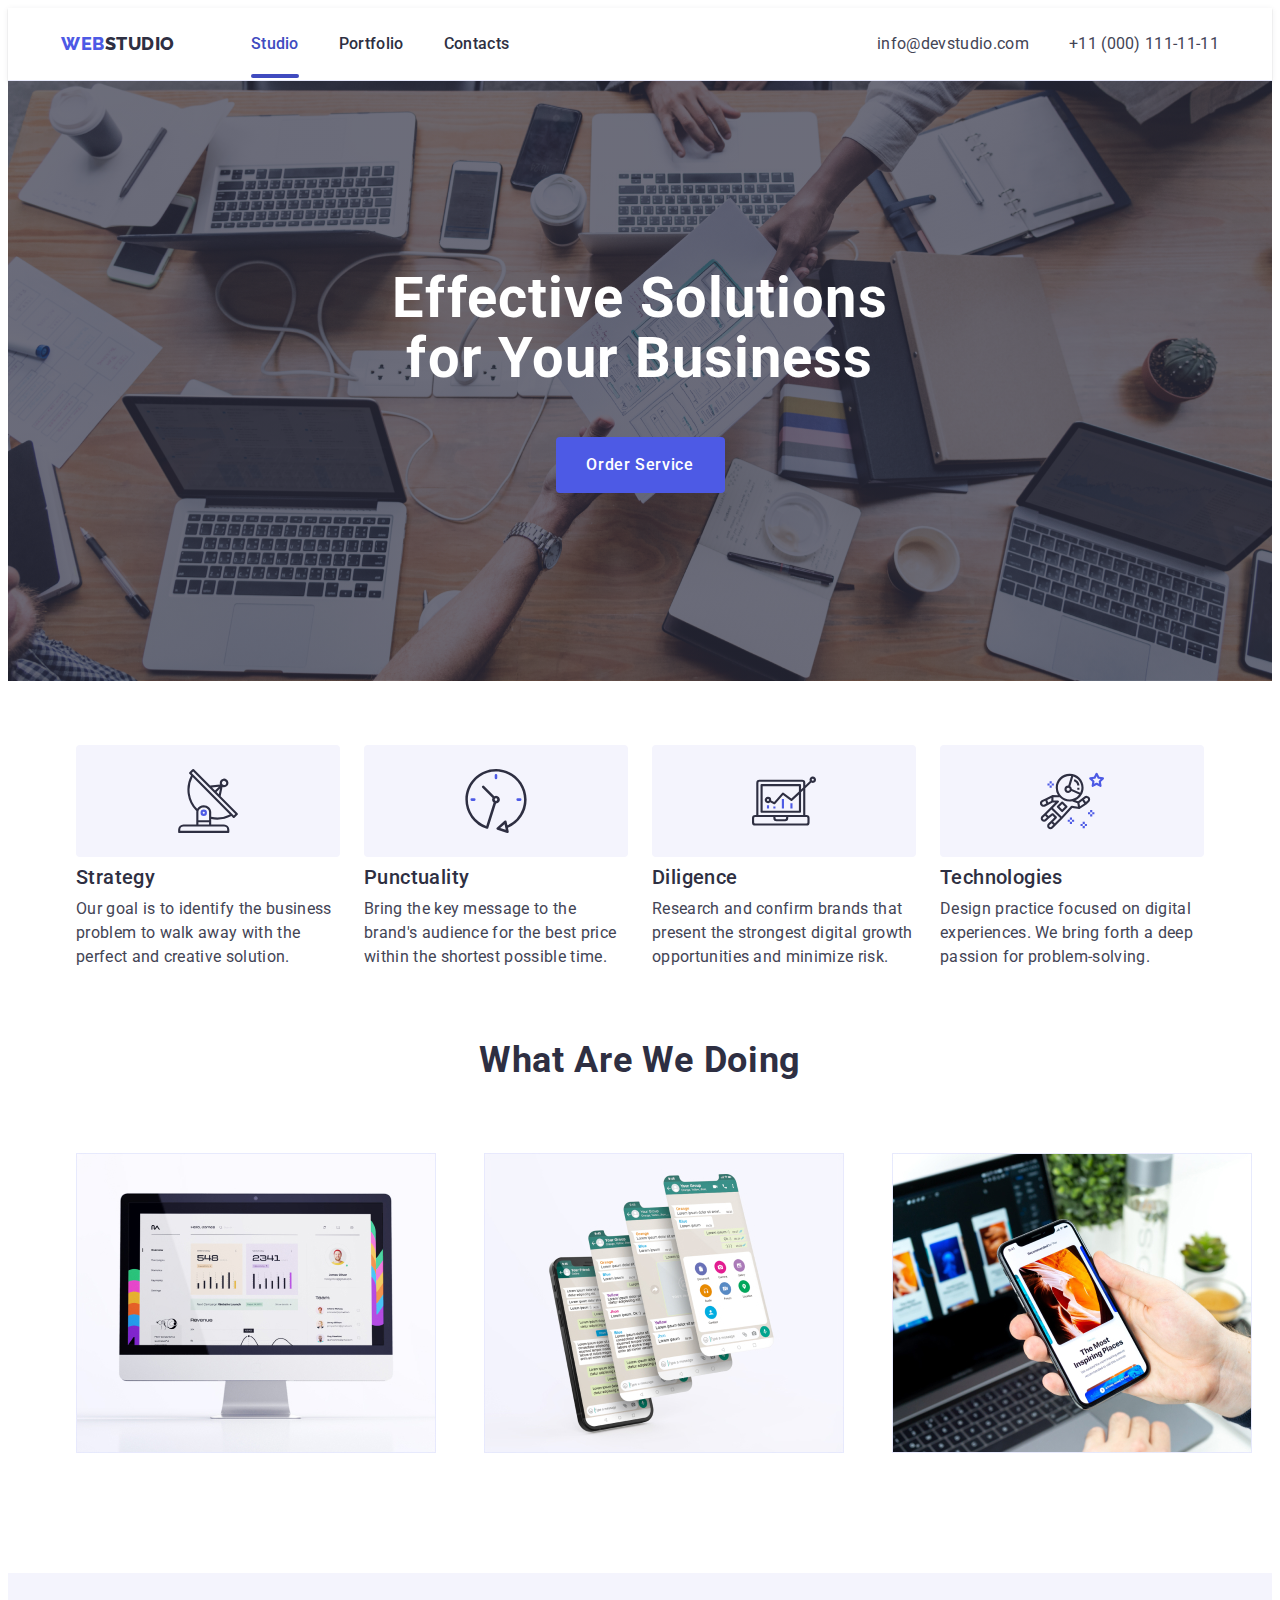
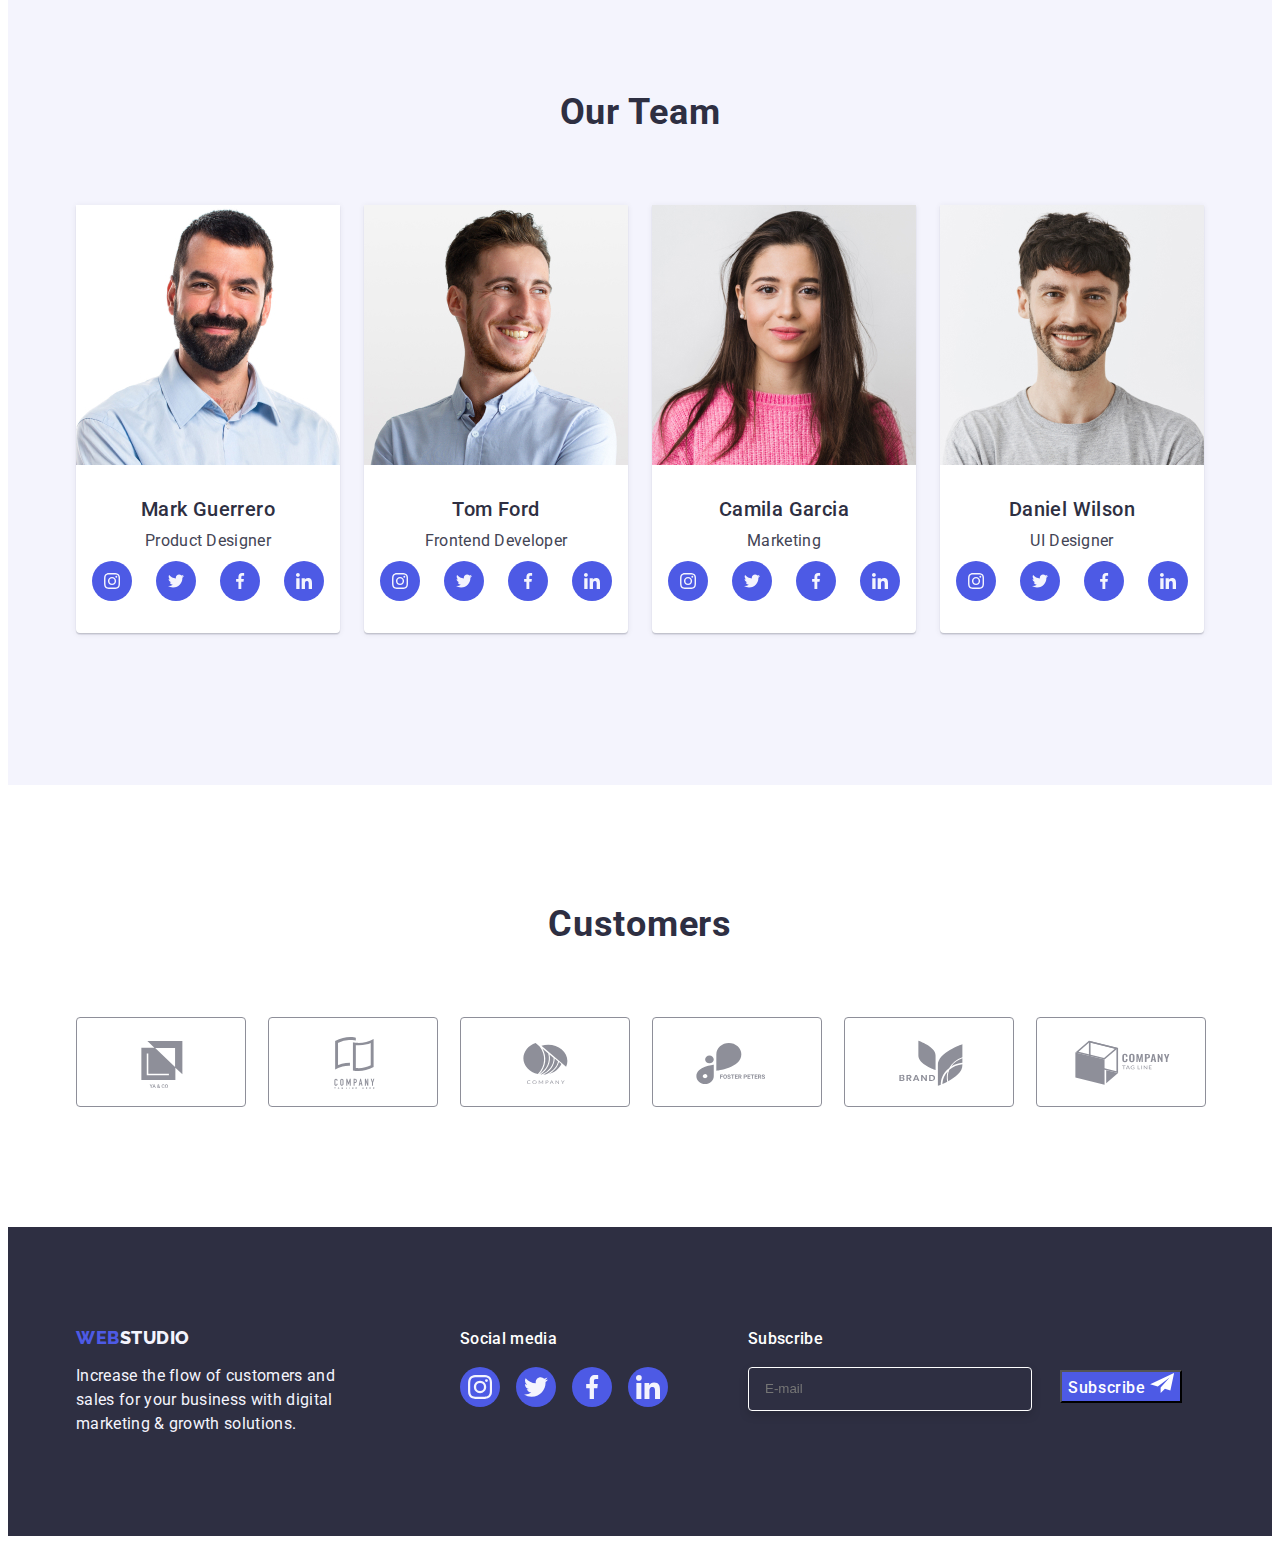
==== index.html @ 82d2b9a8 "correction" ====
<!DOCTYPE html>
<html lang="en">
<head>
    <meta charset="UTF-8">
    <meta http-equiv="X-UA-Compatible" content="IE=edge">
    <meta name="viewport" content="width=device-width, initial-scale=1.0">
    <title>Business solutions</title>
    <link rel="preconnect" href="https://fonts.googleapis.com">
    <link rel="preconnect" href="https://fonts.gstatic.com" crossorigin>
    <link href="https://fonts.googleapis.com/css2?family=Raleway:wght@800&family=Roboto:wght@400;500;700;900&display=swap"
        rel="stylesheet">
    <link rel="stylesheet" href="https://cdnjs.cloudflare.com/ajax/libs/modern-normalize/2.0.0/modern-normalize.min.css" integrity="sha512-4xo8blKMVCiXpTaLzQSLSw3KFOVPWhm/TRtuPVc4WG6kUgjH6J03IBuG7JZPkcWMxJ5huwaBpOpnwYElP/m6wg==" crossorigin="anonymous" referrerpolicy="no-referrer" />
    <link rel="stylesheet" href="./css/styles.css">
    <link rel="stylesheet" href="portfolio.html">
</head>
<body>
    <header class="header">
        <div class="container header-container">
        <nav class="header-navigation">
            <a href="./index.html" class="header-logo-link link">Web<span class="header-logo-color">Studio</span></a>
        <ul class="header-list list">
            <li class="header-item"><a class="header-link current-page link" href="./index.html">Studio</a></li>
            <li class="header-item"><a class="header-link link" href="./portfolio.html">Portfolio</a></li>
            <li class="header-item"><a class="header-link link" href="">Contacts</a></li>
        </ul>
        </nav>
        <address class="header-address">
        <ul class="header-address-list list">
            <li class="header-address-item"><a class="header-address-link link" href="mailto:info@devstudio.com">info@devstudio.com</a></li>
            <li class="header-address-item"><a class="header-address-link link" href="tel:+110001111111">+11 (000) 111-11-11</a></li>
        </ul>
        </address>
        </div>
    </header>
    <main class="main">
        <section class="main-section">
            <div class="container">
            <h1 class="main-section-title">Effective Solutions
            for Your Business</h1>
            <button type="button" class="main-section-button" data-modal-open>Order Service</button>
            </div>
        </section>
        <section class="main-content">
            <div class="container container-content">
            <h2 class="visually-hidden">Features</h2>
            <ul class="main-content-list list">
                <li class="main-content-item">
                    <div class="container-item">
                        <svg class="main-content-soc-icon" width="64" height="64">
                            <use href="./images/icons.svg#icon-antenna1"></use>
                        </svg>
                    </div>
                    <h3 class="main-content-name">Strategy</h3>
                    <p class="main-content-text">Our goal is to identify the business
                    problem to walk away with the perfect and creative solution.</p>
                </li>
                <li class="main-content-item">
                    <div class="container-item">
                            <svg class="main-content-soc-icon" width="64" height="64">
                                <use href="./images/icons.svg#icon-clock1"></use>
                            </svg>
                    </div>
                    <h3 class="main-content-name">Punctuality</h3>
                    <p class="main-content-text">Bring the key message to the brand's audience for the best price within the shortest possible time.</p>
                </li>
                <li class="main-content-item">
                    <div class="container-item">
                            <svg class="main-content-soc-icon" width="64" height="64">
                                <use href="./images/icons.svg#icon-diagram1"></use>
                            </svg>
                    </div>
                    <h3 class="main-content-name">Diligence</h3>
                    <p class="main-content-text">Research and confirm brands that present the strongest digital growth opportunities and minimize risk.</p>
                </li>
                <li class="main-content-item">
                    <div class="container-item">
                            <svg class="main-content-soc-icon" width="64" height="64">
                                <use href="./images/icons.svg#icon-astronaut1"></use>
                            </svg>
                    </div>
                    <h3 class="main-content-name">Technologies</h3>
                    <p class="main-content-text">Design practice focused on digital experiences. We bring forth a deep passion for problem-solving.</p>
                </li>
            </ul>
            </div>
        </section>
        <section class="main-content-pictures">
            <div class="container pictures-container">
            <h2 class="main-pictures-text">What are we doing</h2>
            <ul class="main-pictures-list list">
                <li class="main-list-photo"><img src="./images/gadget1.jpg" alt="computer" width="360"></li>
                <li class="main-list-photo"><img src="./images/gadget2.jpg" alt="mobile phones" width="360"></li>
                <li class="main-list-photo"><img src="./images/gadget3.jpg" alt="laptop and mobile phone" width="360"></li>
            </ul>
            </div>
        </section>
        <section class="main-content-team">
            <div class="container">
            <h2 class="main-team-titel">Our Team</h2>
            <ul class="main-team-list list">
                <li class="main-team-item"> <img src="./images/team_card1.jpg" alt="employee of the company 1" width="264">
                    <div class="main-item-workers">
                    <h3 class="main-team-name">Mark Guerrero</h3>
                    <p class="main-team-text">Product Designer</p>
                    <ul class="main-soc-list list">
                        <li class="main-soc-item">
                            <a href="" class="main-soc-link link" target="_blank" rel="noopener noreferrer">
                               <svg class="main-soc-icon" width="16" height="16">
                                <use href="./images/icons.svg#icon-instagram"></use>
                               </svg>
                            </a>
                        </li>
                        <li class="main-soc-item">
                            <a href="" class="main-soc-link link" target="_blank" rel="noopener noreferrer">
                               <svg class="main-soc-icon" width="16" height="16">
                                <use href="./images/icons.svg#icon-twitter"></use>
                               </svg>
                            </a>
                        </li>
                        <li class="main-soc-item">
                            <a href="" class="main-soc-link link" target="_blank" rel="noopener noreferrer">
                               <svg class="main-soc-icon" width="16" height="16">
                                <use href="./images/icons.svg#icon-facebook"></use>
                               </svg>
                            </a>
                        </li>
                        <li class="main-soc-item">
                            <a href="" class="main-soc-link link" target="_blank" rel="noopener noreferrer">
                               <svg class="main-soc-icon" width="16" height="16">
                                <use href="./images/icons.svg#icon-linkedin"></use>
                               </svg>
                            </a>
                        </li>
                    </ul>
                    </div>
                </li>
                <li class="main-team-item"><img src="./images/team_card2.jpg" alt="employee of the company 2" width="264">
                    <div class="main-item-workers">
                    <h3 class="main-team-name">Tom Ford</h3>
                    <p class="main-team-text">Frontend Developer</p>
                    <ul class="main-soc-list list">
                        <li class="main-soc-item">
                            <a href="" class="main-soc-link link" target="_blank" rel="noopener noreferrer">
                               <svg class="main-soc-icon" width="16" height="16">
                                <use href="./images/icons.svg#icon-instagram"></use>
                               </svg>
                            </a>
                        </li>
                        <li class="main-soc-item">
                            <a href="" class="main-soc-link link" target="_blank" rel="noopener noreferrer">
                               <svg class="main-soc-icon" width="16" height="16">
                                <use href="./images/icons.svg#icon-twitter"></use>
                               </svg>
                            </a>
                        </li>
                        <li class="main-soc-item">
                            <a href="" class="main-soc-link link" target="_blank" rel="noopener noreferrer">
                               <svg class="main-soc-icon" width="16" height="16">
                                <use href="./images/icons.svg#icon-facebook"></use>
                               </svg>
                            </a>
                        </li>
                        <li class="main-soc-item">
                            <a href="" class="main-soc-link link" target="_blank" rel="noopener noreferrer">
                               <svg class="main-soc-icon" width="16" height="16">
                                <use href="./images/icons.svg#icon-linkedin"></use>
                               </svg>
                            </a>
                        </li>
                    </ul>
                    </div>
                </li>
                <li class="main-team-item"><img src="./images/team_card3.jpg" alt="employee of the company 3" width="264">
                    <div class="main-item-workers">
                    <h3 class="main-team-name">Camila Garcia</h3>
                    <p class="main-team-text">Marketing</p>
                    <ul class="main-soc-list list">
                        <li class="main-soc-item">
                            <a href="" class="main-soc-link link" target="_blank" rel="noopener noreferrer">
                               <svg class="main-soc-icon" width="16" height="16">
                                <use href="./images/icons.svg#icon-instagram"></use>
                               </svg>
                            </a>
                        </li>
                        <li class="main-soc-item">
                            <a href="" class="main-soc-link link" target="_blank" rel="noopener noreferrer">
                               <svg class="main-soc-icon" width="16" height="16">
                                <use href="./images/icons.svg#icon-twitter"></use>
                               </svg>
                            </a>
                        </li>
                        <li class="main-soc-item">
                            <a href="" class="main-soc-link link" target="_blank" rel="noopener noreferrer">
                               <svg class="main-soc-icon" width="16" height="16">
                                <use href="./images/icons.svg#icon-facebook"></use>
                               </svg>
                            </a>
                        </li>
                        <li class="main-soc-item">
                            <a href="" class="main-soc-link link" target="_blank" rel="noopener noreferrer">
                               <svg class="main-soc-icon" width="16" height="16">
                                <use href="./images/icons.svg#icon-linkedin"></use>
                               </svg>
                            </a>
                        </li>
                    </ul>
                    </div>
                </li>
                <li class="main-team-item"><img src="./images/team_card4.jpg" alt="employee of the company 4" width="264">
                    <div class="main-item-workers">
                    <h3 class="main-team-name">Daniel Wilson</h3>
                    <p class="main-team-text">UI Designer</p>
                    <ul class="main-soc-list list">
                        <li class="main-soc-item">
                            <a href="" class="main-soc-link link" target="_blank" rel="noopener noreferrer">
                               <svg class="main-soc-icon" width="16" height="16">
                                <use href="./images/icons.svg#icon-instagram"></use>
                               </svg>
                            </a>
                        </li>
                        <li class="main-soc-item">
                            <a href="" class="main-soc-link link" target="_blank" rel="noopener noreferrer">
                               <svg class="main-soc-icon" width="16" height="16">
                                <use href="./images/icons.svg#icon-twitter"></use>
                               </svg>
                            </a>
                        </li>
                        <li class="main-soc-item">
                            <a href="" class="main-soc-link link" target="_blank" rel="noopener noreferrer">
                               <svg class="main-soc-icon" width="16" height="16">
                                <use href="./images/icons.svg#icon-facebook"></use>
                               </svg>
                            </a>
                        </li>
                        <li class="main-soc-item">
                            <a href="" class="main-soc-link link" target="_blank" rel="noopener noreferrer">
                               <svg class="main-soc-icon" width="16" height="16">
                                <use href="./images/icons.svg#icon-linkedin"></use>
                               </svg>
                            </a>
                        </li>
                    </ul>
                    </div>
                </li>
            </ul>  
            </div> 
        </section>
        <section class="section-customers">
            <div class="container container-customers">
                <h2 class="customers">Customers</h2>
                <ul class="customers-list list">
                    <li class="customers-item">
                        <a class="customers-link link" href="">
                            <svg class="customers-icon" width="104" height="56">
                                <use href="./images/icons.svg#icon-logo"></use>
                            </svg>
                        </a>
                    </li>
                    <li class="customers-item">
                        <a class="customers-link link" href="">
                            <svg class="customers-icon" width="104" height="56">
                                <use href="./images/icons.svg#icon-logo2"></use>
                            </svg>
                        </a>
                    </li>
                    <li class="customers-item">
                        <a class="customers-link link" href="">
                            <svg class="customers-icon" width="104" height="56">
                                <use href="./images/icons.svg#icon-logo3"></use>
                            </svg>
                        </a>
                    </li>
                    <li class="customers-item">
                        <a class="customers-link link" href="">
                            <svg class="customers-icon" width="104" height="56">
                                <use href="./images/icons.svg#icon-logo4"></use>
                            </svg>
                        </a>
                    </li>
                    <li class="customers-item">
                        <a class="customers-link link" href="">
                            <svg class="customers-icon" width="104" height="56">
                                <use href="./images/icons.svg#icon-logo5"></use>
                            </svg>
                        </a>
                    </li>
                    <li class="customers-item">
                        <a class="customers-link link" href="">
                            <svg class="customers-icon" width="104" height="56">
                                <use href="./images/icons.svg#icon-logo6"></use>
                            </svg>
                        </a>
                    </li>
                </ul>
            </div>
        </section>
    </main>
    <footer class="footer">
        <div class="container container-general">
        <div class="container-logo">
        <a href="./index.html" class="footer-logo-link link">Web<span class="footer-logo-color">Studio</span></a>
        <p class="footer-text">Increase the flow of customers and sales for your business with digital marketing & growth solutions.</p>
        </div>
        <div class="footer-group">
            <p class="footer-social">Social media</p>
            <ul class="footer-social-list list">
                <li class="footer-social-item">
            <a class="footer-social-link link" href="">
                <svg class="footer-social-icon" width="24" height="24">
                    <use href="./images/icons.svg#icon-instagram"></use>
                </svg>
            </a>
            </li>
            <li class="footer-social-item">
            <a class="footer-social-link link" href="">
                <svg class="footer-social-icon" width="24" height="24">
                    <use href="./images/icons.svg#icon-twitter"></use>
                </svg>
            </a>
            </li>
            <li class="footer-social-item">
            <a class="footer-social-link link" href="">
                <svg class="footer-social-icon" width="24" height="24">
                    <use href="./images/icons.svg#icon-facebook"></use>
                </svg>
            </a>
            </li>
            <li class="footer-social-item">
            <a class="footer-social-link link" href="">
                <svg class="footer-social-icon" width="24" height="24">
                    <use href="./images/icons.svg#icon-linkedin"></use>
                </svg>
            </a>
            </li>
            </ul>
        </div>
        <div class="container-form">
        <form class="modal-form-footer">
            <p class="modal-footer-paragrapth">Subscribe</p>
            <label class="footer-label">
                <input type="email" name="user-email" class="footer-input" placeholder="E-mail"/>
            </label>
            <button type="submit" class="modal-form-submit-footer">
                Subscribe
                <svg class="footer-email-icon" width="24" height="20">
                    <use href="./images/icons.svg#icon-icon-send"></use>
                </svg>
            </button>
        </form>
        </div>
        </div>
    </footer>
    <div class="backdrop is-hidden" data-modal>
        <div class="modal">
            <button type="button" class="modal-close" data-modal-close>
                <svg class="modal-close-icon" width="8" height="8">
                    <use href="./images/close.svg#icon-close-black"></use>
                </svg>
            </button>
            <p class="modal-title">Leave your contacts and we will call you back</p>
            <form class="modal-form">
                <div class="modal-field">
                <label class="label-style">
                   <span>Name</span>
                <span class="input-wrap">
                <input type="text" class="modal-input" name="user-name"/>
                <svg class="modal-icon" width="18" height="24">
                    <use href="./images/icons.svg#icon-person"></use>
                </svg>
                </span>
                </label>
                </div>
                <div class="modal-field">
                <label class="label-style">
                    <span>Phone</span>
                <span class="input-wrap">
                <input type="tel" class="modal-input" name="user-phone"/>
                <svg class="modal-icon" width="18" height="24">
                    <use href="./images/icons.svg#icon-phone"></use>
                </svg>
                </span>
                </label>
                </div>
                <div class="modal-field">
                <label class="label-style">
                    <span>Email</span>
                <span class="input-wrap">
                <input type="email" class="modal-input" name="user-email"/>
                <svg class="modal-icon" width="18" height="24">
                    <use href="./images/icons.svg#icon-email"></use>
                </svg>
                </span>
                </label>
                </div>
                <div class="modal-field">
                <label for="user-comment" class="label-style">
                    <span>Comment</span>
                </label>
                <textarea id="user-comment" class="text-input" name="comment" placeholder="Text input"></textarea>
                </div>
                <div class="modal-field">
                    <input type="checkbox" id="user-privacy" name="privacy" class="modal-check visually-hidden" value="true">
                    <label for="user-privacy" class="check-text">
                        <span class="modal-check-span">
                            <svg class="check-icon" width="10" height="8">
                                <use href="./images/icons.svg#icon-Vector"></use>
                            </svg>
                        </span>
                          I accept the terms and conditions of the &nbsp;
                        <a class="privacy-link link" href="">Privacy Policy</a>
                    </label>
                </div>
                <button class="send" type="submit">Send</button>
            </form>
        </div>
    </div>
    <script src="./js/modal.js"></script>
</body>
</html>
---- css/styles.css ----
:root {
    --titel-color:#2E2F42;
    --tra: 250ms cubic-bezier(0.4, 0, 0.2, 1);
}

body {
    font-family: "Roboto", sans-serif;
    color: #434455;
    background-color: #FFFFFF;
    
}
p, h1, h2, h3, h4, h5, h6 {
    margin: 0;
}

ul, ol {
    margin: 0;
    padding: 0;
}
img {
    display: block;
}

.container {
    width: 1128px;
    padding-left: 15px;
    padding-right: 15px;
    margin: 0 auto;
}

/**-------------- HEADER --------------*/

.header {
    border-bottom: 1px solid #e7e9fc;
    box-shadow: 0px 2px 1px rgba(46, 47, 66, 0.08), 0px 1px 1px rgba(46, 47, 66, 0.16), 0px 1px 6px rgba(46, 47, 66, 0.08);

}

.header-container {
    display: flex;
    align-items: center;
    width: 1158px;
    margin-left: auto;
    margin-right: auto;
}

.header-logo-link {
    font-family: 'Raleway', sans-serif;
    font-weight: 800;
    font-size: 18px;
    line-height: 1.17;
    /* identical to box height, or 117% */
    display: flex;
    align-items: center;
    letter-spacing: 0.03em;
    text-transform: uppercase;
        
    /* IRIS */
    color: #4D5AE5;
    margin-right: 76px;
}

.list {
    list-style: none;
}

.link {
    text-decoration: none;
}
.header-logo-color {
    font-family: 'Raleway', sans-serif;
    font-weight: 800;
    font-size: 18px;
    line-height: 1.17;
    /* identical to box height, or 117% */
    display: flex;
    align-items: center;
    letter-spacing: 0.03em;
    text-transform: uppercase;
    
    /* NAVY BLUE */
    color: #2E2F42;
}

.header-list {
    display: flex;
    gap: 40px;
}

.header-navigation {
    display: flex;
    align-items: center;
}

.header-link {
    font-weight: 500;
    font-size: 16px;
    line-height: 1.5;
    /* identical to box height, or 150% */
    letter-spacing: 0.02em;
    
    /* NAVY BLUE */
    padding: 24px 0;
    transition-property: transform;
    transition: color var(--tra);
    position: relative;
    color: #2E2F42;
}
.header-link.current-page,
.header-link:hover,
.header-link:focus {
    color: #404bbf;
}

.current-page {
    font-weight: 500;
    font-size: 16px;
    line-height: 1.5;
    /* identical to box height, or 150% */
    letter-spacing: 0.02em;

    /* NAVY BLUE */
    position: relative;
    transition: color var(--tra);
    color: #404bbf;
}

.current-page::after {
    width: 100%;
    display: block;
    position: absolute;
    left: 0;
    bottom: -1px;
    height: 4px;
    background-color: #404BBF;
    border-radius: 2px;
    content: '';
    color: #404bbf;
    }

.header-link:hover:after,
.header-link:focus:after,
.header-link.current-page:after {
    transform: scaleX(1);
}
.header-address {
    font-style: normal;
    margin-left: auto;
}

.header-address-list {
    display: flex;
    gap: 40px;
}

.header-address-link {
    font-family: 'Roboto';
    font-style: normal;
    font-weight: 400;
    font-size: 16px;
    line-height: 1.5;
    /* identical to box height, or 150% */
    letter-spacing: 0.02em;
    
    /* SLATE */
    color: #434455;
    transition: color var(--tra);
}

.header-address-link:hover,
.header-address-link:focus {
    color: #404bbf;
}


/**-------------- SECTION --------------*/

.main-section { 
    background-color: #2E2F42;
    padding-top: 188px;
    padding-bottom: 188px;
    background-image: linear-gradient(rgba(46, 47, 66, 0.7), rgba(46, 47, 66, 0.7)), url(../images/people-office1.jpg);
    background-repeat: no-repeat;
    background-position: center;
    background-size: cover;
    max-width: 1440px;
}

.main-section-title {
    font-weight: 700;
    font-size: 56px;
    line-height: 1.07;
    /* or 107% */
    text-align: center;
    letter-spacing: 0.02em;
    
    /* WHITE */
    color: #FFFFFF;
    margin-bottom: 88px;
    max-width: 496px;
    margin: 0 auto;
    margin-bottom: 48px;
    
}

.main-section-button {
    width: 169px;
    height: 56px;
    font-family: inherit;
    font-weight: 500;
    font-size: 16px;
    line-height: 1.5;
    /* identical to box height, or 150% */
    display: flex;
    align-items: center;
    letter-spacing: 0.04em;
    
    /* WHITE */
    cursor: pointer;
    border-radius: 4px;
    margin: 0 auto;
    display: block;
    min-width: 169px;
    border: none;
    color: #FFFFFF;
    transition: background-color var(--tra);
    background: #4D5AE5;
}

.main-section-button:hover,
.main-section-button:focus {
    background-color:#404BBF;
}

.data-modal-open {
    transition: background-color 250ms cubic-bezier(0.4, 0, 0.2, 1);
}

/**-------------- CONTENT --------------*/
.main-content {
    padding-top: 120px;
    padding-bottom: 120px;
}

.container-content {
    display: flex;
    align-items: center;
    justify-content: center;
    height: 112px;
    border-radius: 4px;
    margin-bottom: 8px;
}

.visually-hidden {
    position: absolute;
    width: 1px;
    height: 1px;
    margin: -1px;
    border: 0;
    padding: 0;
    white-space: nowrap;
    clip-path: inset(100%);
    clip: rect(0 0 0 0);
    overflow: hidden;
    font-weight: 500;
    font-size: 20px;
    line-height: 1.2;
    /* identical to box height, or 120% */
    letter-spacing: 0.02em;
    
    /* NAVY BLUE */
    color: var(--titel-color);

}
.main-content-name {
    font-weight: 500;
    font-size: 20px;
    line-height: 1.2;
    /* identical to box height, or 120% */
    letter-spacing: 0.02em;
    margin-bottom: 8px;

    /* NAVY BLUE */
    color: var(--titel-color);

}

.main-content-list {
    display: flex;
    gap: 24px;
}

.container-item {
    display: flex;
    justify-content: center;
    align-items: center;
    background-color: #f4f4fd;
    width: 264px;
    height: 112px;
    margin-bottom: 8px;
    border-radius: 4px;
}

.main-content-text {
    font-weight: 400;
    font-size: 16px;
    line-height: 1.5;
    /* or 150% */
    letter-spacing: 0.02em;
    
    /* SLATE */
    color: #434455;
    max-width: 264px;
}

/**-------------- PICTURES --------------*/

.main-content-pictures {
    padding-bottom: 120px;
}


.main-pictures-list {
    display: flex;
    gap: 24px;
}

.main-list-photo {
    width: calc((100% - 48px)/ 3); 
    margin-right: 24px;
}

.main-pictures-text {
    font-weight: 700;
    font-size: 36px;
    line-height: 1.11;
    /* identical to box height, or 111% */
    text-align: center;
    letter-spacing: 0.02em;
    text-transform: capitalize;
    
    /* NAVY BLUE */
    color: var(--titel-color);
    margin-bottom: 72px;
}

/**-------------- TEAM --------------*/

.main-content-team {
    background-color: #F4F4FD;
    padding: 120px 0 120px;
    
}

.main-team-list {
    background-color: #F4F4FD;
    display: flex;
    gap: 24px;
}

.main-team-item {
    background-color: #FFFFFF;
    margin-bottom: 32px;
    width: calc((100% - 72px)/ 4);
    border-radius: 0px 0px 4px 4px;
    box-shadow: 0px 1px 6px rgba(46, 47, 66, 0.08),0px 1px 1px rgba(46, 47, 66, 0.16),0px 2px 1px rgba(46, 47, 66, 0.08);
}

.main-team-titel {
    font-weight: 700;
    font-size: 36px;
    line-height: 1.11;
    /* identical to box height, or 111% */
    text-align: center;
    letter-spacing: 0.02em;
    text-transform: capitalize;
    
    /* NAVY BLUE */
    color: var(--titel-color);
    margin-bottom: 72px;
}

.main-item-workers {
    padding-top: 32px;
    padding-bottom: 32px;
    padding-left: 16px;
    padding-right: 16px;
}


.main-team-name {
    font-weight: 500;
    font-size: 20px;
    line-height: 1.2;
    /* identical to box height, or 120% */
    text-align: center;
    letter-spacing: 0.02em;
    
    /* NAVY BLUE */
    color: var(--titel-color);
    margin-bottom: 8px;
}

.main-team-text {
    font-weight: 400;
    font-size: 16px;
    line-height: 1.5;
    /* identical to box height, or 150% */
    text-align: center;
    letter-spacing: 0.02em;
    
    /* SLATE */
    color: #434455;
    margin-bottom: 8px;
   
}

.main-soc-list {
    display: flex;
    justify-content: center;
    gap: 24px;
}

.main-soc-icon {
    fill: #f4f4fd;
}

.main-soc-link {
    width: 100%;
    height: 100%;
    background-color: #4D5AE5;
    border-radius: 50%;
    display: flex;
    align-items: center;
    justify-content: center;
    width: 40px;
    height: 40px;
    transition: background-color var(--tra);
}

.main-soc-link:focus,
.main-soc-link:hover {
    background-color: #404bbf;
}

/**-------------- CUSTOMERS --------------*/

.section-customers {
    padding-bottom: 120px;
    padding-top: 120px;
}

.customers {
    font-weight: 700;
    font-size: 36px;
    line-height: 1.11;
    /* identical to box height, or 111% */
    text-align: center;
    letter-spacing: 0.02em;
    text-transform: capitalize;
    
    /* NAVY BLUE */
    color: #2E2F42;
    margin-bottom: 72px;
}

.customers-list {
    display: flex;
    justify-content: center;
    align-items: center;
    width: 100%;
    height: 100%;
    gap: 24px;
}

.customers-link {
    border: 1px solid #8e8f99;
    border-radius: 4px;
    width: 168px;
    height: 88px;
    display: flex;
    align-items: center;
    justify-content: center;
    color: #8E8F99;
    width: 100%;
    transition: border-color var(--tra), color var(--tra);
}

.customers-link:hover,
.customers-link:focus {
    color: #404bbf;
    border-color: #404bbf;
}

.customers-icon {
    fill: currentColor;
    transition: fill var(--tra);
}

.customers-item {
    width: calc((100% - 120px) / 6);

}


/**-------------- FOOTER --------------*/

.footer { 
    background-color: #2E2F42;
    padding-top: 100px;
    padding-bottom: 100px;
    display: flex;
}

.container-logo {
    margin-right: 120px;
}

.container-general {
    display: flex;
    align-items: baseline;

}

.footer-text {
    font-weight: 400;
    font-size: 16px;
    line-height: 1.5;
    /* or 150% */
    letter-spacing: 0.02em;

    /* CLOUD */
    color: #F4F4FD;  
    max-width: 264px;
}

.footer-logo-link {
    font-family: 'Raleway', sans-serif;
    font-weight: 800;
    font-size: 18px;
    line-height: 1.17;
    /* identical to box height, or 117% */
    letter-spacing: 0.03em;
    text-transform: uppercase;
    
    /* IRIS */
    color: #4D5AE5;
    margin-bottom: 16px;
    display: inline-block;
}

.footer-logo-color {
    /* CLOUD */
    color: #F4F4FD;
    display: inline-block;
}

.footer-social {
    font-style: normal;
    font-weight: 500;
    font-size: 16px;
    line-height: 1.5;
    /* identical to box height, or 150% */
    letter-spacing: 0.02em;
    
    /* WHITE */
    color: #FFFFFF;
    margin-bottom: 16px;
}

.footer-social-list {
    display: flex;
    gap: 16px;
}

.footer-social-item {
    width: 40px;
    height: 40px;
}

.footer-social-link {
    width: 100%;
    height: 100%;
    background-color: #4D5AE5;
    border-radius: 50%;
    display: flex;
    align-items: center;
    justify-content: center;
    transition: background-color var(--tra);
}

.footer-social-link:focus,
.footer-social-link:hover {
    background-color: #31d0aa;
}

.footer-social-icon {
    fill: #f4f4fd;
}

.modal-footer-paragrapth {
    font-weight: 500;
    font-size: 16px;
    line-height: 1.5;
    letter-spacing: 0.02em;
    margin-bottom: 16px;
    color: #FFFFFF;
}

.footer-input {
    width: 264px;
    height: 40px;
    border: 1px solid #FFFFFF;
    filter: drop-shadow(0px 4px 4px rgba(0, 0, 0, 0.15));
    border-radius: 4px;
    padding-left: 16px;
    cursor: pointer;
    transition: border var(--tra);
    color:#FFFFFF ;
    background-color: #2E2F42;
    
}

.modal-form-footer {
    margin-left: 80px;
}

.modal-form-submit-footer {
    background-color: #4D5AE5;
    font-family: 'Roboto';
    font-style: normal;
    font-weight: 500;
    font-size: 16px;
    line-height: 24px;
    /* identical to box height, or 150% */
    letter-spacing: 0.04em;
    color: #FFFFFF;
    margin-left: 24px;
       
}
/**-------------- MODAL --------------*/

.backdrop {
    position: fixed;
    width: 100%;
    height: 100%;
    top: 0;
    background-color: rgba(46, 47, 66, 0.4);
    transition: opacity var(--tra), visibility var(--tra);
}

.modal {
    position: absolute;
    top: 50%;
    left: 50%;
    transform: translate(-50%, -50%) scale(1);
    width: 408px;
    min-height: 584px;
    background-color: #FCFCFC;
    border-radius: 4px;
    box-shadow: 0px 1px 1px rgba(0, 0, 0, 0.14), 0px 1px 3px rgba(0, 0, 0, 0.12), 0px 2px 1px rgba(0, 0, 0, 0.2);
    transition: transform var(--tra);
}

.modal-close {
    position: absolute;
    top: 24px;
    right: 24px;
    width: 24px;
    height: 24px;
    border-radius: 50%;
    border: 1px solid rgba(0, 0, 0, 0.1);
    background-color: #e7e9fc;
    cursor: pointer;
    display: block;
    margin-left: auto;
    display: flex;
    align-items: center;
    justify-content: center;
    padding: 0;
    transition: background-color var(--tra), border var(--tra);
    color: #2E2F42;
}

.modal-close:focus,
.modal-close:hover {
    background-color: #404bbf;
    border: none;
    color: #FFFFFF;
}

.modal-close:focus .modal-close-icon,
.modal-close:hover .modal-close-icon {
    fill: #FFFFFF;
}

.modal-close-icon {
    fill: currentColor;
    transition: fill var(--tra);
    position: absolute;
}

.is-hidden {
    visibility: hidden;
    opacity: 0;
    pointer-events: none;
}

.backdrop.is-hidden.modal {
    transform: translate(-50%, -50%) scale(0);
}

.modal {
    padding: 72px 24px 24px;
}

.modal-title {
    font-family: 'Roboto';
    font-style: normal;
    font-weight: 500;
    font-size: 16px;
    line-height: 1.5;
    /* identical to box height, or 150% */
    text-align: center;
    letter-spacing: 0.02em;
    
    /* NAVY BLUE */
    color: #2E2F42;
    margin-bottom: 16px;
}

.modal-field {
    margin-bottom: 8px;
}

.label-style {
    display: flex;
    flex-direction: column;
    font-family: 'Roboto';
    font-style: normal;
    font-weight: 400;
    font-size: 12px;
    line-height: 1.17;
    /* identical to box height, or 117% */
    letter-spacing: 0.04em;
    
    /* LIGHT SLATE */
    color: #8E8F99;
}

.label-style span {
    display: block;
    margin-bottom: 4px;
}

.modal-input {
    width: 360px;
    height: 40px;
    border: 1px solid rgba(46, 47, 66, 0.4);
    border-radius: 4px;
    outline: none;
    padding-left: 38px;
}

.modal-input:focus {
    border-color: #4D5AE5;
}

.modal-input:focus + .modal-icon {
     fill: #4D5AE5;
}

.modal-icon {
    position: absolute;
    left: 16px;
    top: 50%;
    transform: translateY(-50%);
}

.text-input {
    width: 360px;
    height: 120px;
    border-radius: 4px;
    border: 1px solid rgba(46, 47, 66, 0.4);
    outline: none;
    font-family: 'Roboto';
    font-style: normal;
    font-weight: 400;
    font-size: 12px;
    line-height: 14px;
    /* identical to box height, or 117% */
    letter-spacing: 0.04em;
    
    /* NAVY BLUE modal */
    color: rgba(46, 47, 66, 0.4);
    padding-left: 16px;
    padding-top: 8px;
}

.text-input:focus {
    border-color: #4D5AE5;
}

.input-wrap {
    position: relative;
    display: inline-flex;
}

textarea {
    resize: none;
}

.check-text {
    display: flex;
    align-items: center;
    font-family: 'Roboto';
    font-style: normal;
    font-weight: 400;
    font-size: 12px;
    line-height: 14px;
    /* or 117% */
    letter-spacing: 0.04em;
    
    /* LIGHT SLATE */
    color: #8E8F99;
    
}

.check-text span {
    width: 16px;
    height: 16px;
    border: 1px solid rgba(46, 47, 66, 0.4);
    border-radius: 2px;
    display: inline-flex;
    align-items: center;
    justify-content: center;
    fill: transparent;

    transition: background-color var(--tra), fill var(--tra);
}

.modal-check:checked + .check-text span {
    background-color: #F4F4FD;
    border: none;
    fill: #F4F4FD;;
}

.modal-check-span {
    margin-right: 8px;
}

.privacy-link {
    text-decoration: underline;
}

.send {
    display: block;
    justify-content: center;
    align-items: center;
    min-width: 169px;
    height: 56px;
    background-color: #4D5AE5;
    border: none;
    border-radius: 4px;
    font-family: "Roboto", sans-serif;
    font-weight: 500;
    line-height: 1.5;
    color: #FFFFFF;
    cursor: pointer;
    transition: background-color var(--tra);
    margin: 24px auto;
}

/**---------Portfolio--------**/

/**-------------- HEADER PORTFOLIO --------------*/

 img {
    display: block;
 }

.header {
    border-bottom: 1px solid #e7e9fc;

}

.header-container-portfolio {
    display: flex;
    align-items: center;
    width: 1158px;
}

.header-navigation-portfolio {
    display: flex;
}


.header-portfolio-address-list {
    display: flex;
    gap: 40px;
}

.header-address-link {
    font-family: 'Roboto';
    font-style: normal;
    font-weight: 400;
    font-size: 16px;
    line-height: 1.5;
    /* identical to box height, or 150% */
    letter-spacing: 0.02em;
    
    /* SLATE */
    color: #434455;
    transition: color var(--tra);
}

.header-address-link:hover,
.header-address-link:focus {
    color: #404bbf;
}

.list {
    list-style: none;
}

.header-link:hover,
.header-link:focus {
    color: #404bbf;
}

.header-list {
    padding: 24px 0;
}

.header-logo-link {
    font-family: 'Raleway', sans-serif;
    font-weight: 800;
    font-size: 18px;
    line-height: 1.17;
    /* identical to box height, or 117% */
    display: flex;
    align-items: center;
    letter-spacing: 0.03em;
    text-transform: uppercase;
    
    /* IRIS */
    color: #4D5AE5;
}

.header-logo-color {
    font-family: 'Raleway', sans-serif;
    font-weight: 800;
    font-size: 18px;
    line-height: 1.17;
    /* identical to box height, or 117% */
    display: flex;
    align-items: center;
    letter-spacing: 0.03em;
    text-transform: uppercase;
    
    /* NAVY BLUE */
    color: #2E2F42;
}

/**-------------- MAIN PORTFOLIO --------------*/

.main-portfolio-section {
    padding: 96px 0 120px;
}

.main-portfolio-section-list {
    margin-bottom: 72px;
    display: flex;
    gap: 24px;
    justify-content: center;

}

.main-portfolio-section-button {
    font-family: inherit;
    font-weight: 500;
    font-size: 16px;
    line-height: 1.5;
    /* identical to box height, or 150% */
    display: flex;
    align-items: center;
    text-align: center;
    letter-spacing: 0.04em;

    /* IRIS */
    color: #4D5AE5;
    cursor: pointer;
    background-color: #F4F4FD;
    padding: 12px 24px;
    border: 1px solid #e7e9fc;
    border-radius: 4px;
    box-shadow: 0 2 1 0 #404BBF;
    transition: color 250ms cubic-bezier(0.4, 0, 0.2, 1), background-color 250ms cubic-bezier(0.4, 0, 0.2, 1), border-color 250ms cubic-bezier(0.4, 0, 0.2, 1), box-shadow 250ms cubic-bezier(0.4, 0, 0.2, 1)

}

.main-portfolio-section-button:hover,
.main-portfolio-section-button:focus {
    color:  #FFFFFF;
    background-color: #404BBF;
    border: 1px solid transparent;
    box-shadow: 0px 3px 1px rgba(0, 0, 0, 0.1), 0px 2px 1px rgba(0, 0, 0, 0.08), 0px 2px 2px rgba(0, 0, 0, 0.12);
}

.portfolio-link {
    text-decoration: none;
    display: block;
    transition: box-shadow var(--tra);
}

.portfolio-link:hover .outbound-text {
    box-shadow: 0px 1px 6px rgba(46, 47, 66, 0.08), 0px 1px 1px rgba(46, 47, 66, 0.16), 0px 2px 1px rgba(46, 47, 66, 0.08);
    transform: translateY(0);
}

.portfolio-link:focus .outbound-text{
    box-shadow: 0px 1px 6px rgba(46, 47, 66, 0.08), 0px 1px 1px rgba(46, 47, 66, 0.16), 0px 2px 1px rgba(46, 47, 66, 0.08);
    transform: translateY(0);
}

.portfolio-outbound-wrap {
    position: relative;
    overflow: hidden;
}

.outbound-text {
    font-weight: 400;
    font-size: 16px;
    line-height: 1.5;
    /* or 150% */
    letter-spacing: 0.02em;
    
    /* CLOUD */
    color: #F4F4FD;
    position: absolute;
    top: 0;
    background: #4D5AE5;
    padding: 40px 32px;
    height: 100%;
    width: 100%;
    transform: translateY(100%);
    transition: transform var(--tra);

}

.link-name {
    padding: 32px 16px;
    border: 1px solid #e7e9fc;
    border-top: none;
}

.main-portfolio-photo-list {
    display: flex;
    flex-wrap: wrap;
    gap: 48px 24px;
}

.main-portfolio-photo-item {
    width: calc((100% - 48px)/ 3);
}



.main-portfolio-photo-name {
    font-weight: 500;
    font-size: 20px;
    line-height: 1.2;
    /* identical to box height, or 120% */
    letter-spacing: 0.02em;
    
    /* NAVY BLUE */
    color: #2E2F42;
    margin-bottom: 8px;
}

.main-portfolio-photo-text {
    font-weight: 400;
    font-size: 16px;
    line-height: 1.5;
    /* identical to box height, or 150% */
    letter-spacing: 0.02em;
    
    /* SLATE */
    color: #434455;
}
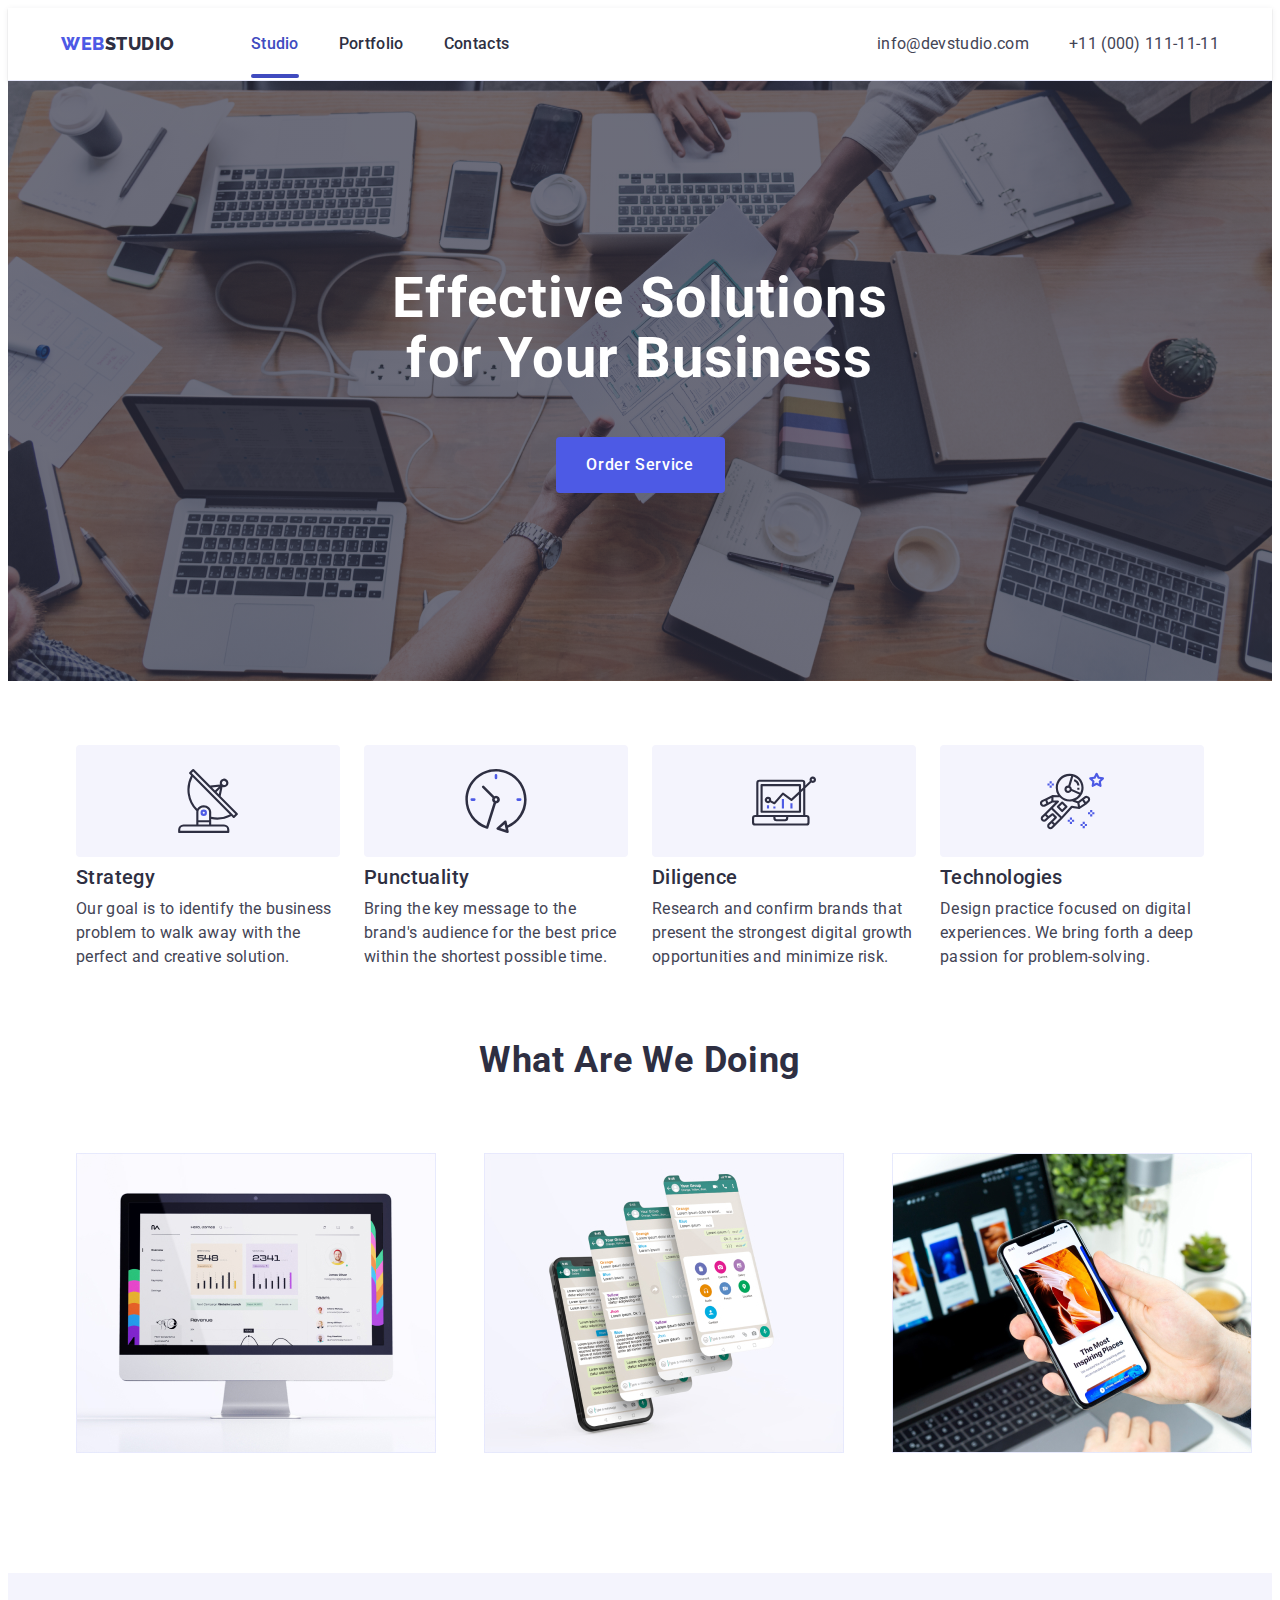
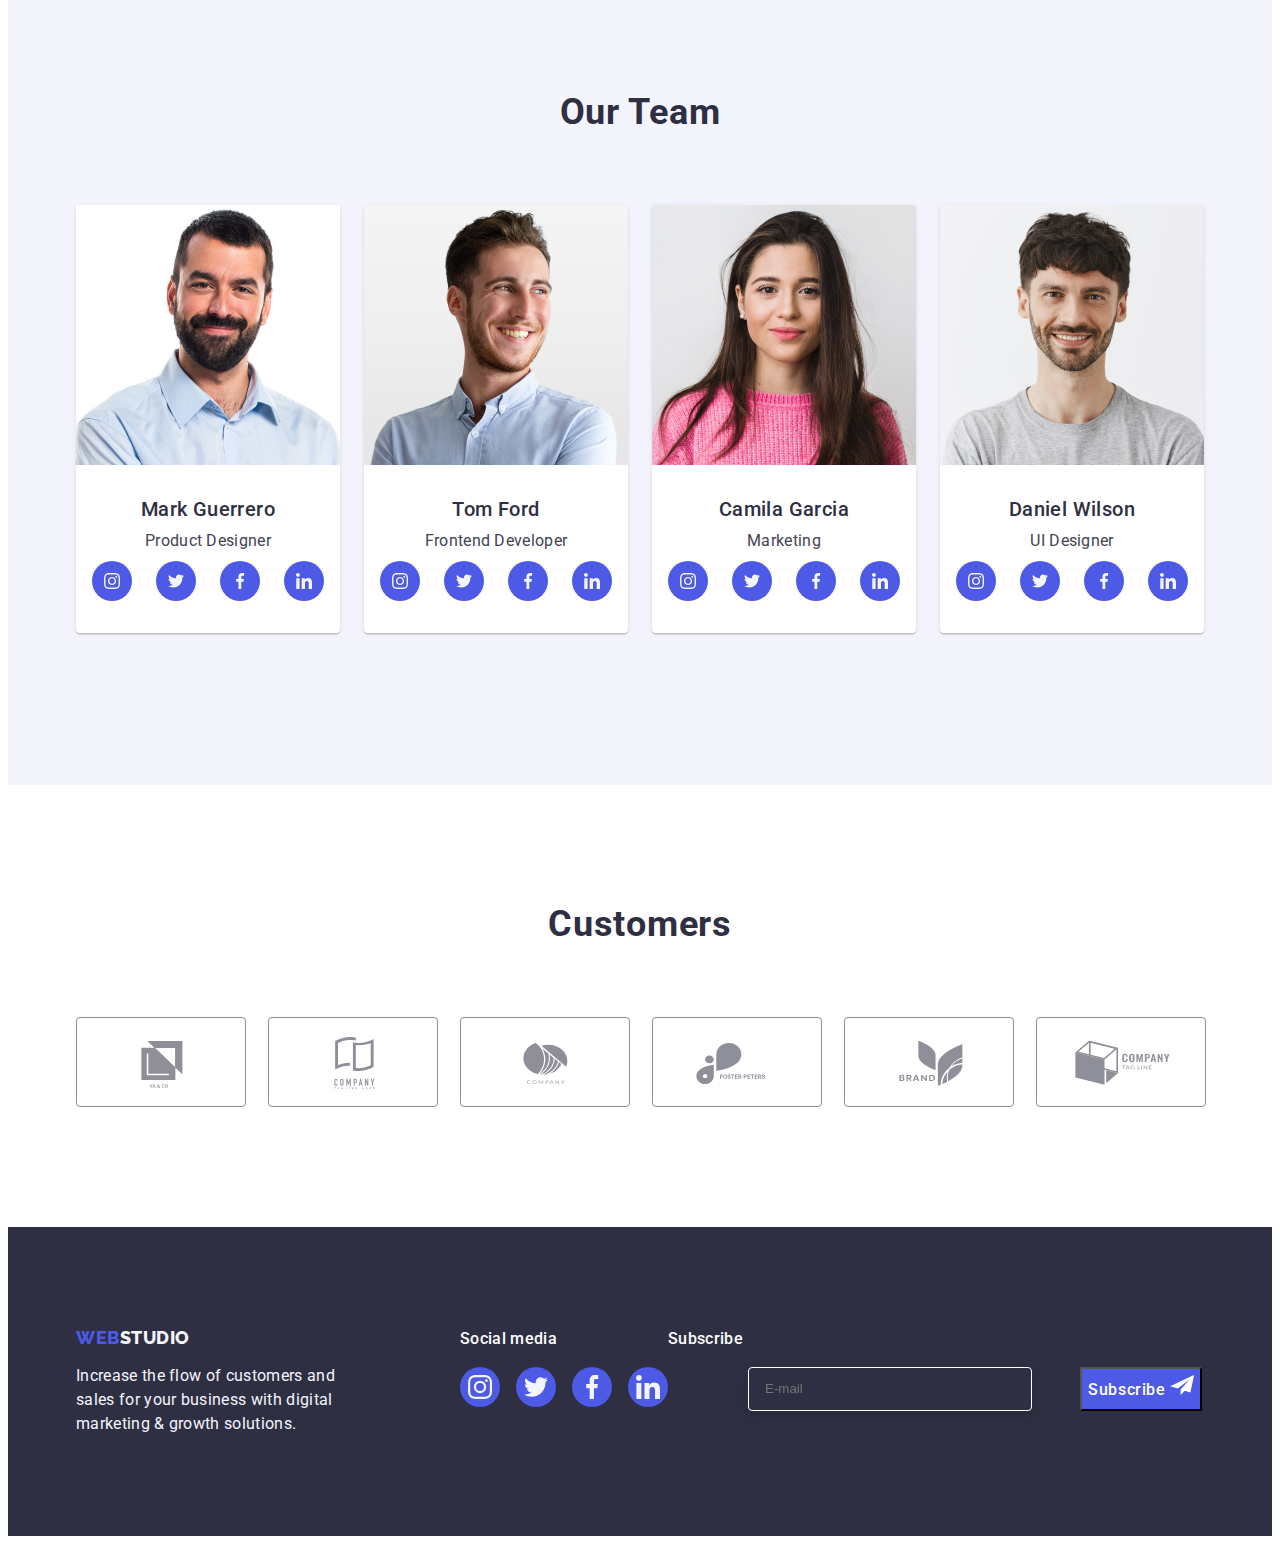
==== commit f7f1a515: "correction" ====
--- a/index.html
+++ b/index.html
@@ -335,8 +335,8 @@
             </ul>
         </div>
         <div class="container-form">
-        <form class="modal-form-footer">
             <p class="modal-footer-paragrapth">Subscribe</p>
+            <form class="modal-form-footer">
             <label class="footer-label">
                 <input type="email" name="user-email" class="footer-input" placeholder="E-mail"/>
             </label>
--- a/css/styles.css
+++ b/css/styles.css
@@ -623,6 +623,8 @@
 
 .modal-form-footer {
     margin-left: 80px;
+    display: flex;
+    gap: 24px;
 }
 
 .modal-form-submit-footer {
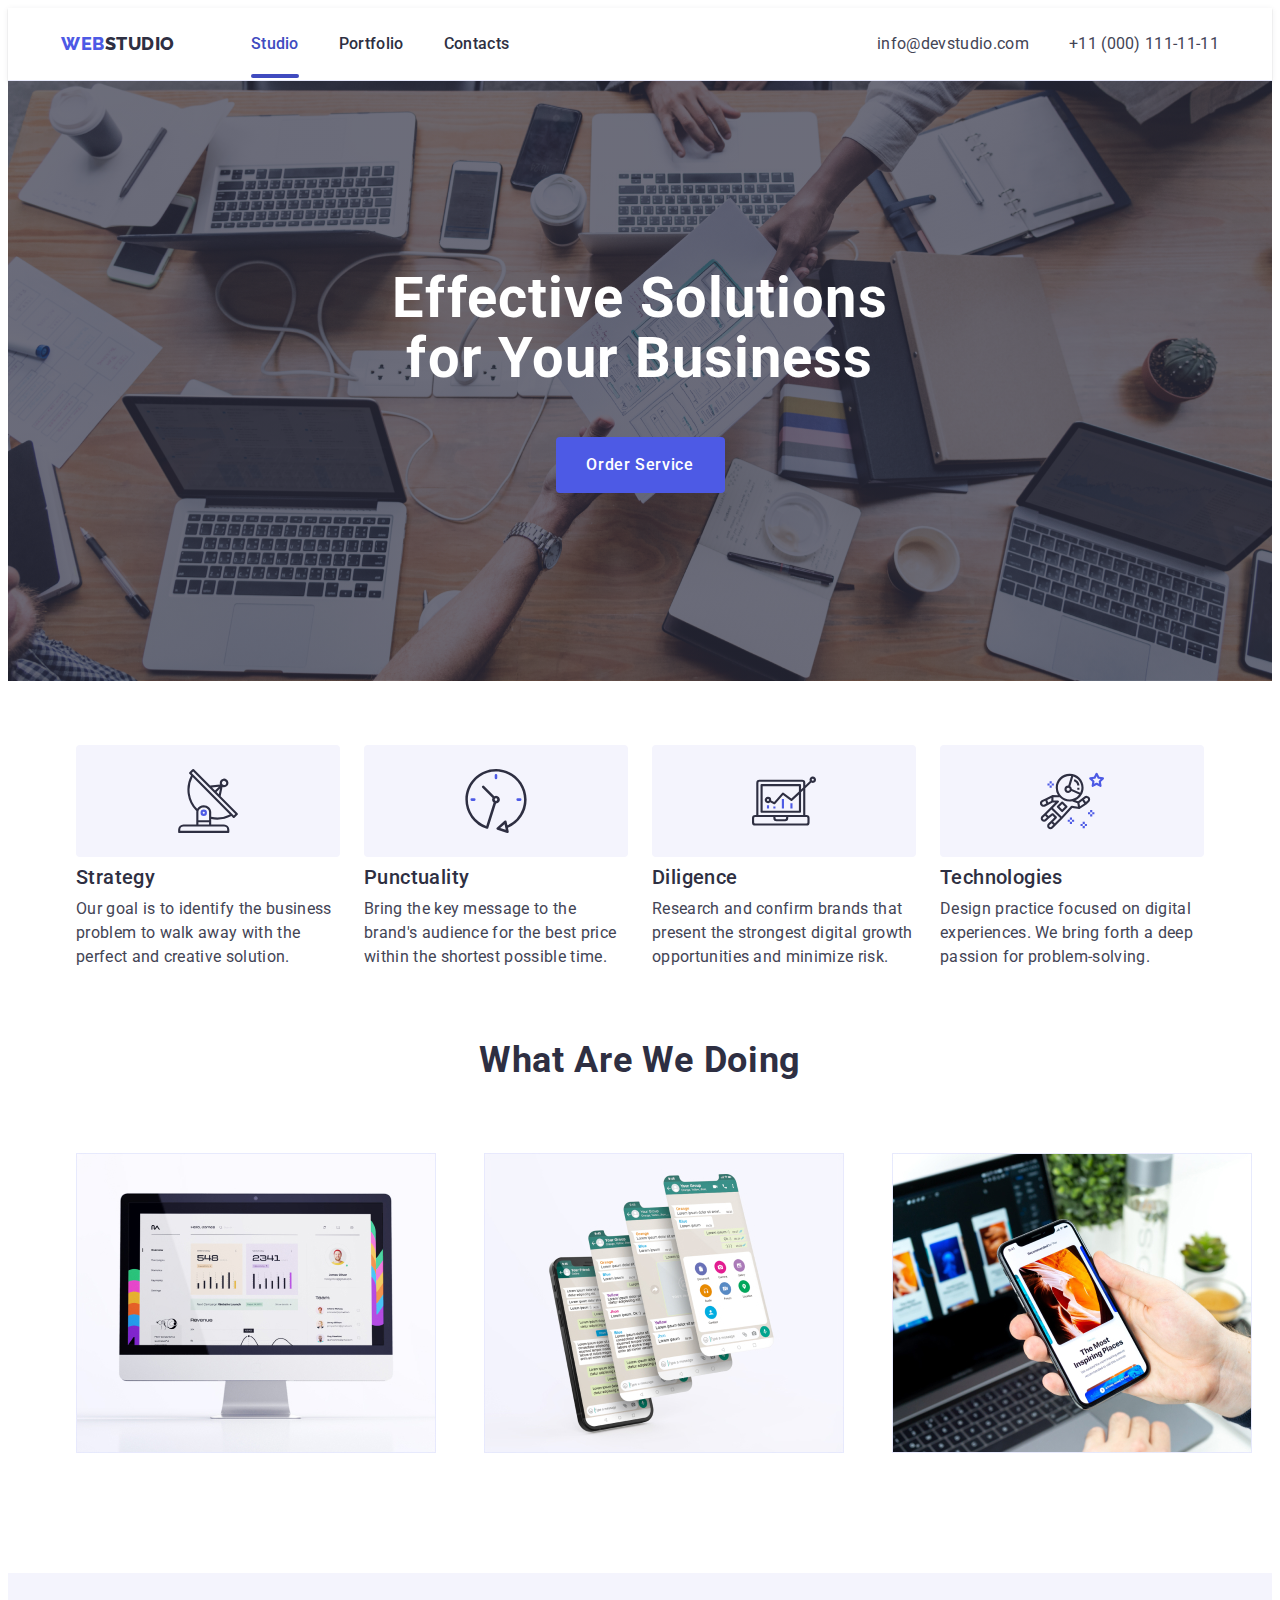
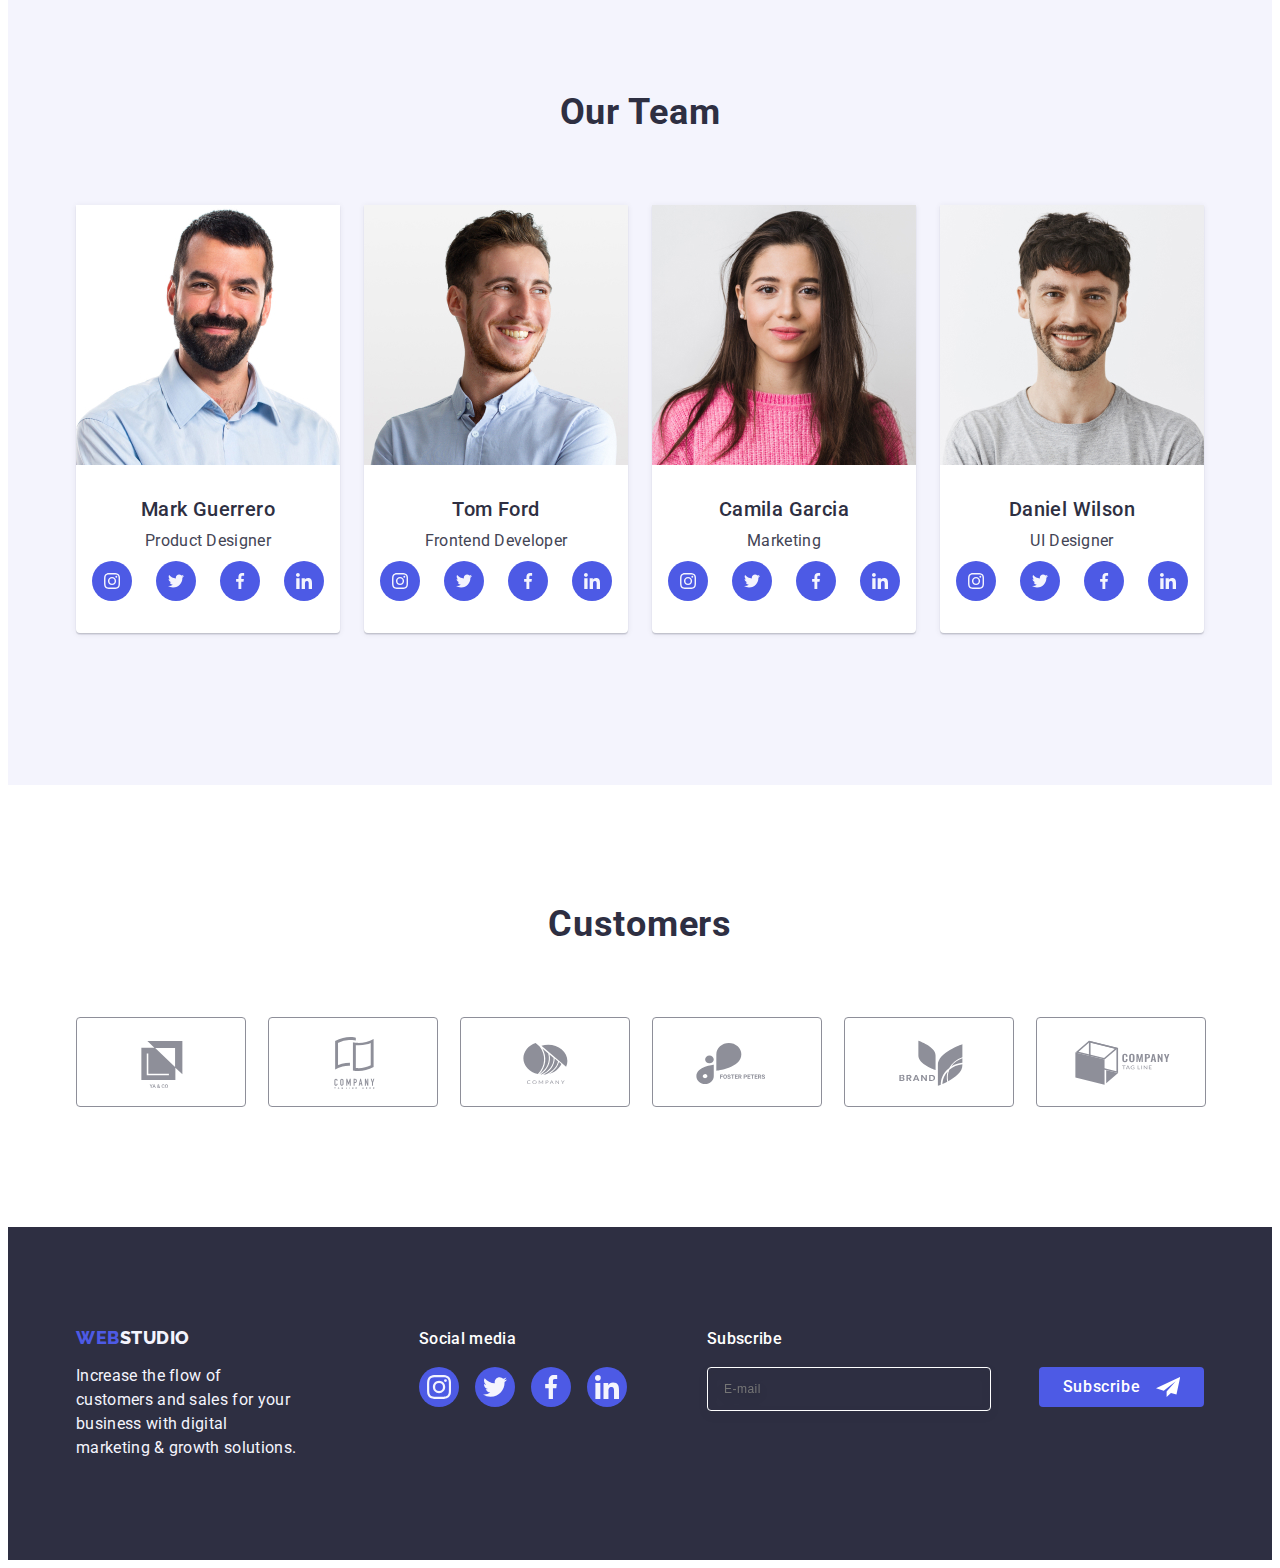
==== commit ce8fc189: "correction" ====
--- a/index.html
+++ b/index.html
@@ -342,7 +342,7 @@
             </label>
             <button type="submit" class="modal-form-submit-footer">
                 Subscribe
-                <svg class="footer-email-icon" width="24" height="20">
+                <svg class="footer-email-icon" width="24" height="24">
                     <use href="./images/icons.svg#icon-icon-send"></use>
                 </svg>
             </button>
--- a/css/styles.css
+++ b/css/styles.css
@@ -605,6 +605,7 @@
     letter-spacing: 0.02em;
     margin-bottom: 16px;
     color: #FFFFFF;
+    margin-left: 80px;
 }
 
 .footer-input {
@@ -617,8 +618,10 @@
     cursor: pointer;
     transition: border var(--tra);
     color:#FFFFFF ;
-    background-color: #2E2F42;
-    
+    background-color: transparent;
+    font-size: 12px;
+    line-height: 1.5;
+    letter-spacing: 0.04em;
 }
 
 .modal-form-footer {
@@ -628,16 +631,29 @@
 }
 
 .modal-form-submit-footer {
+    font-family: "Roboto", sans-serif;
     background-color: #4D5AE5;
-    font-family: 'Roboto';
     font-style: normal;
     font-weight: 500;
     font-size: 16px;
-    line-height: 24px;
+    line-height: 1.5;
     /* identical to box height, or 150% */
     letter-spacing: 0.04em;
     color: #FFFFFF;
+    min-width: 165px;
+    height: 40px;
+    font-family: "Roboto";
+    display: flex;
+    justify-content: center;
+    align-items: center;
+    cursor: pointer;
+    border: none;
+    border-radius: 4px;
     margin-left: 24px;
+
+.footer-email-icon {
+    margin-left: 16px;
+    }
        
 }
 /**-------------- MODAL --------------*/
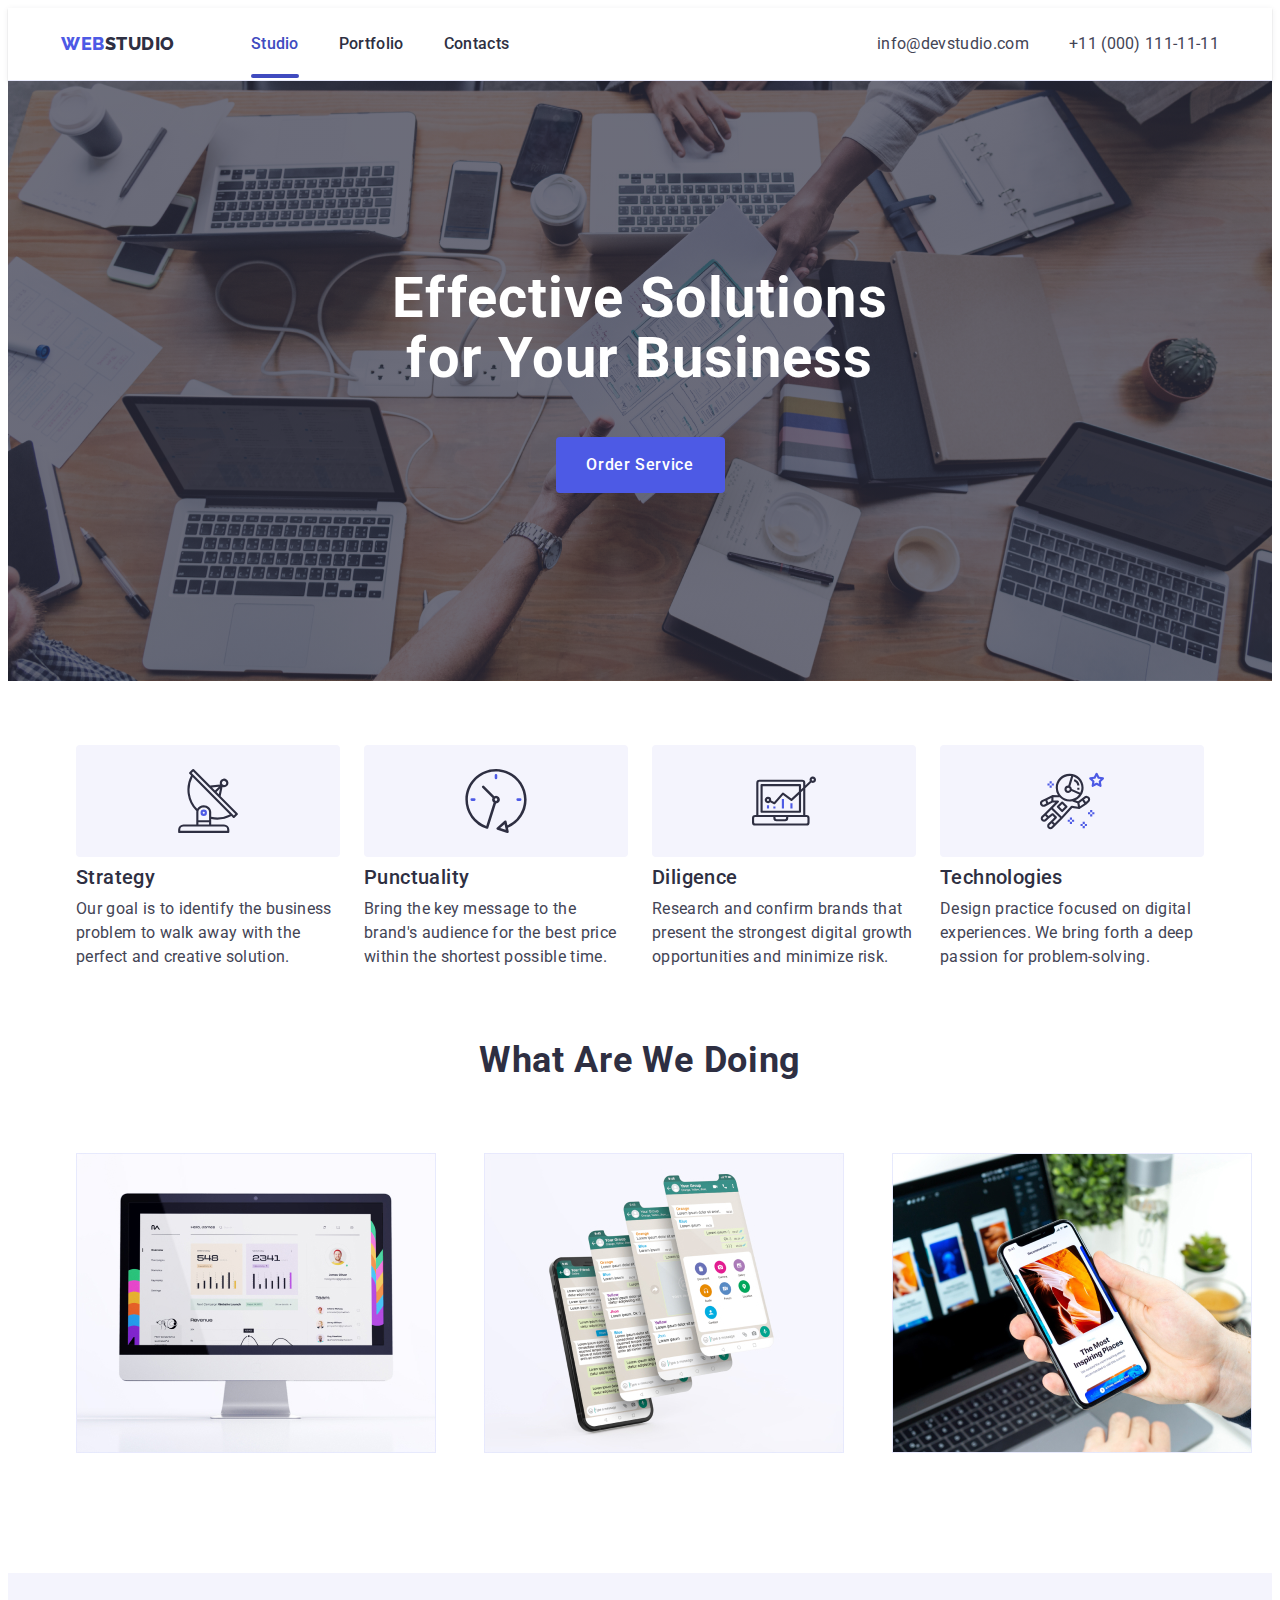
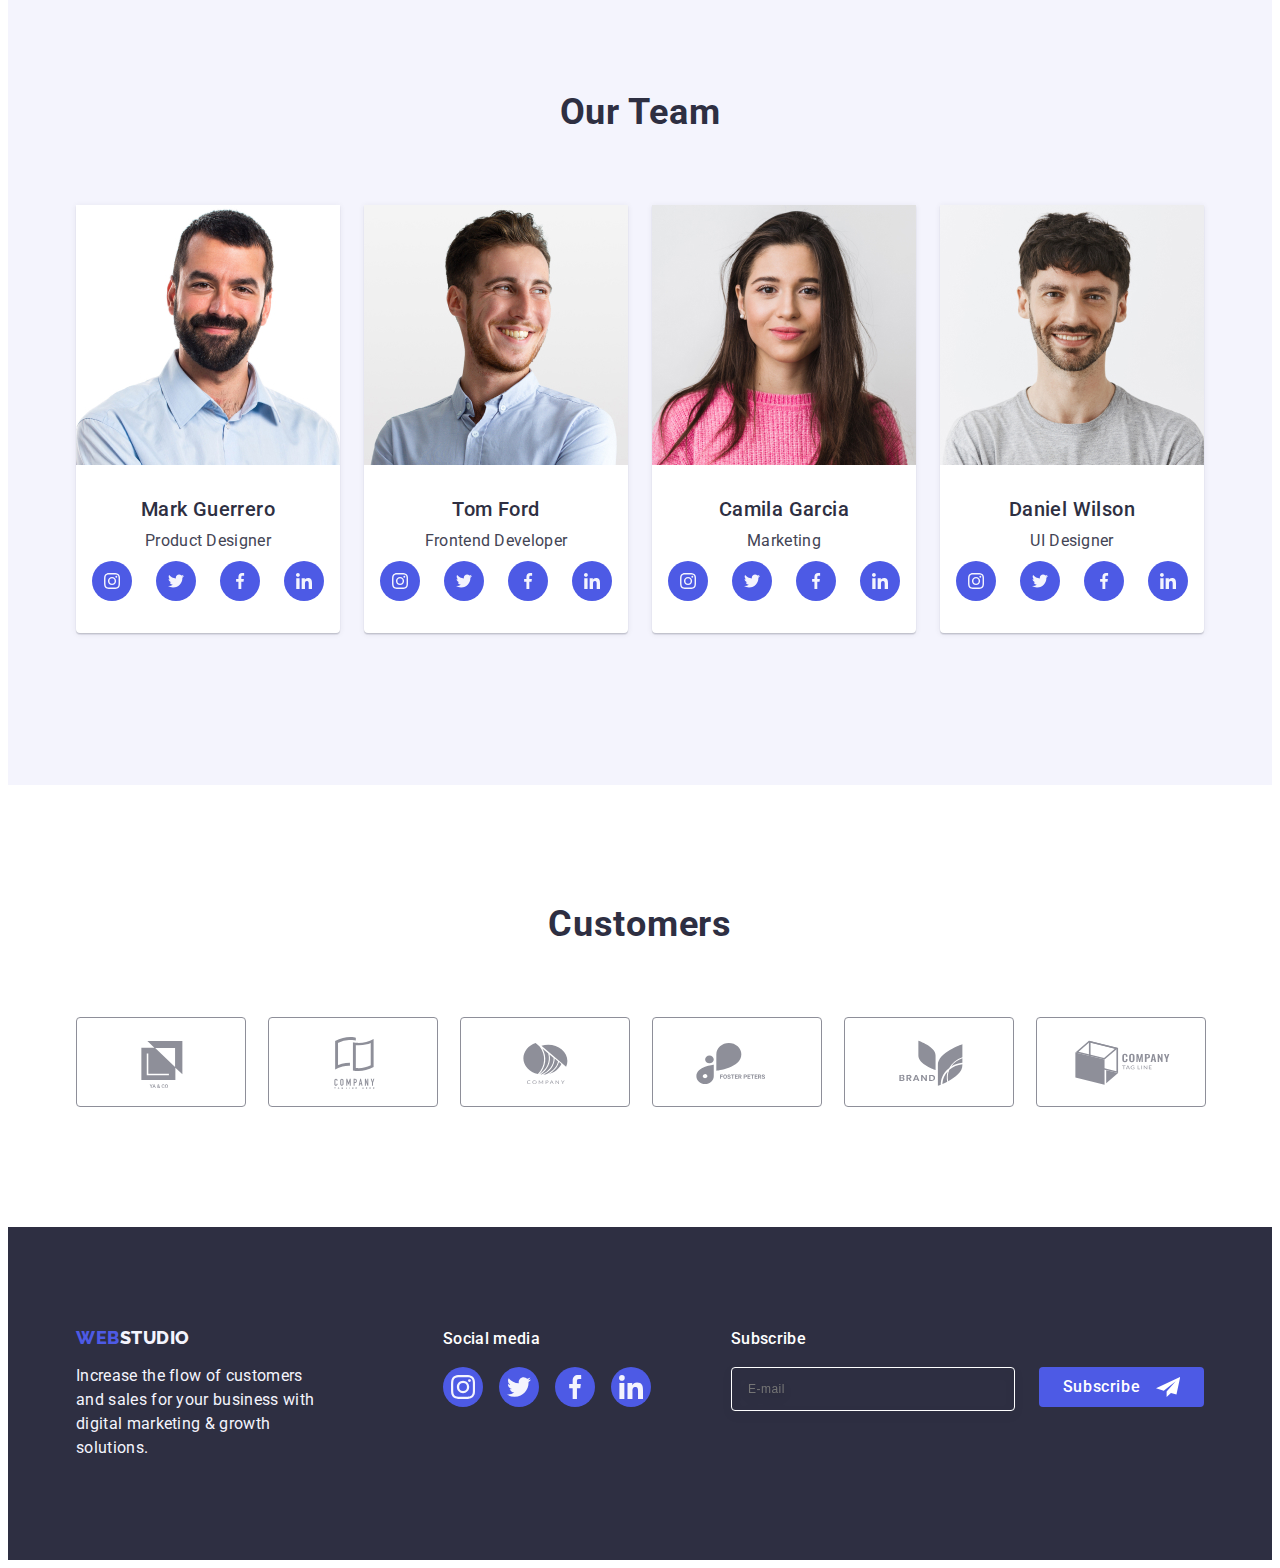
==== commit f2cf93c2: "correction" ====
--- a/index.html
+++ b/index.html
@@ -360,46 +360,38 @@
             <p class="modal-title">Leave your contacts and we will call you back</p>
             <form class="modal-form">
                 <div class="modal-field">
-                <label class="label-style">
-                   <span>Name</span>
-                <span class="input-wrap">
-                <input type="text" class="modal-input" name="user-name"/>
+                <label class="label-style" for="user-name">Name</label>
+                <div class="input-wrap">
+                <input type="text" class="modal-input" name="user-name" id="user-name" required/>
                 <svg class="modal-icon" width="18" height="24">
                     <use href="./images/icons.svg#icon-person"></use>
                 </svg>
-                </span>
-                </label>
+                </div>
                 </div>
                 <div class="modal-field">
-                <label class="label-style">
-                    <span>Phone</span>
-                <span class="input-wrap">
-                <input type="tel" class="modal-input" name="user-phone"/>
+                <label class="label-style" for="user-phone">Phone</label>
+                <div class="input-wrap">
+                <input type="tel" class="modal-input" name="user-phone" id="user-phone" required/>
                 <svg class="modal-icon" width="18" height="24">
                     <use href="./images/icons.svg#icon-phone"></use>
                 </svg>
-                </span>
-                </label>
+                </div>
                 </div>
                 <div class="modal-field">
-                <label class="label-style">
-                    <span>Email</span>
-                <span class="input-wrap">
-                <input type="email" class="modal-input" name="user-email"/>
+                <label class="label-style" for="user-email">Email</label>
+                <div class="input-wrap">
+                <input type="email" class="modal-input" name="user-email" id="user-email" required/>
                 <svg class="modal-icon" width="18" height="24">
                     <use href="./images/icons.svg#icon-email"></use>
                 </svg>
-                </span>
-                </label>
+                </div>
                 </div>
                 <div class="modal-field">
-                <label for="user-comment" class="label-style">
-                    <span>Comment</span>
-                </label>
-                <textarea id="user-comment" class="text-input" name="comment" placeholder="Text input"></textarea>
-                </div>
-                <div class="modal-field">
-                    <input type="checkbox" id="user-privacy" name="privacy" class="modal-check visually-hidden" value="true">
+                <label for="user-comment" class="label-style">Comment</label>
+                <textarea id="user-comment" class="text-input" name="user-comment" placeholder="Text input"></textarea>
+                </div>
+                <div class="modal-field-privacy">
+                    <input type="checkbox" id="user-privacy" name="user-privacy" class="modal-check visually-hidden" value="true">
                     <label for="user-privacy" class="check-text">
                         <span class="modal-check-span">
                             <svg class="check-icon" width="10" height="8">
--- a/css/styles.css
+++ b/css/styles.css
@@ -642,19 +642,16 @@
     color: #FFFFFF;
     min-width: 165px;
     height: 40px;
-    font-family: "Roboto";
     display: flex;
     justify-content: center;
     align-items: center;
     cursor: pointer;
     border: none;
     border-radius: 4px;
-    margin-left: 24px;
+}
 
 .footer-email-icon {
     margin-left: 16px;
-    }
-       
 }
 /**-------------- MODAL --------------*/
 
@@ -748,7 +745,11 @@
 }
 
 .modal-field {
-    margin-bottom: 8px;
+    margin-bottom: 8px
+}
+
+.modal-field-privacy {
+    margin-bottom: 24px;
 }
 
 .label-style {
@@ -764,6 +765,8 @@
     
     /* LIGHT SLATE */
     color: #8E8F99;
+    display: block;
+    margin-bottom: 4px;
 }
 
 .label-style span {
@@ -778,6 +781,9 @@
     border-radius: 4px;
     outline: none;
     padding-left: 38px;
+    background-color: transparent;
+    outline: transparent;
+    transition: border-color var(--tra);
 }
 
 .modal-input:focus {
@@ -793,6 +799,7 @@
     left: 16px;
     top: 50%;
     transform: translateY(-50%);
+    transition: fill var(--tra);
 }
 
 .text-input {
@@ -800,19 +807,20 @@
     height: 120px;
     border-radius: 4px;
     border: 1px solid rgba(46, 47, 66, 0.4);
-    outline: none;
     font-family: 'Roboto';
     font-style: normal;
     font-weight: 400;
     font-size: 12px;
-    line-height: 14px;
+    line-height: 1.17;
     /* identical to box height, or 117% */
     letter-spacing: 0.04em;
     
     /* NAVY BLUE modal */
     color: rgba(46, 47, 66, 0.4);
-    padding-left: 16px;
-    padding-top: 8px;
+    background-color: transparent;
+    padding: 8px 16px;
+    outline: transparent;
+    transition: border-color var(--tra);
 }
 
 .text-input:focus {
@@ -829,13 +837,11 @@
 }
 
 .check-text {
-    display: flex;
-    align-items: center;
     font-family: 'Roboto';
     font-style: normal;
     font-weight: 400;
     font-size: 12px;
-    line-height: 14px;
+    line-height: 1.17;
     /* or 117% */
     letter-spacing: 0.04em;
     
@@ -853,22 +859,23 @@
     align-items: center;
     justify-content: center;
     fill: transparent;
-
-    transition: background-color var(--tra), fill var(--tra);
 }
 
 .modal-check:checked + .check-text span {
-    background-color: #F4F4FD;
+    background-color: #404bbf;
     border: none;
     fill: #F4F4FD;;
 }
 
 .modal-check-span {
     margin-right: 8px;
+    transition: background-color var(--tra), fill var(--tra), border var(--tra);
+    display: inline-flex;
 }
 
 .privacy-link {
     text-decoration: underline;
+    color: #4d5ae5;;
 }
 
 .send {
@@ -887,6 +894,7 @@
     cursor: pointer;
     transition: background-color var(--tra);
     margin: 24px auto;
+    letter-spacing: 0.04em;
 }
 
 /**---------Portfolio--------**/
